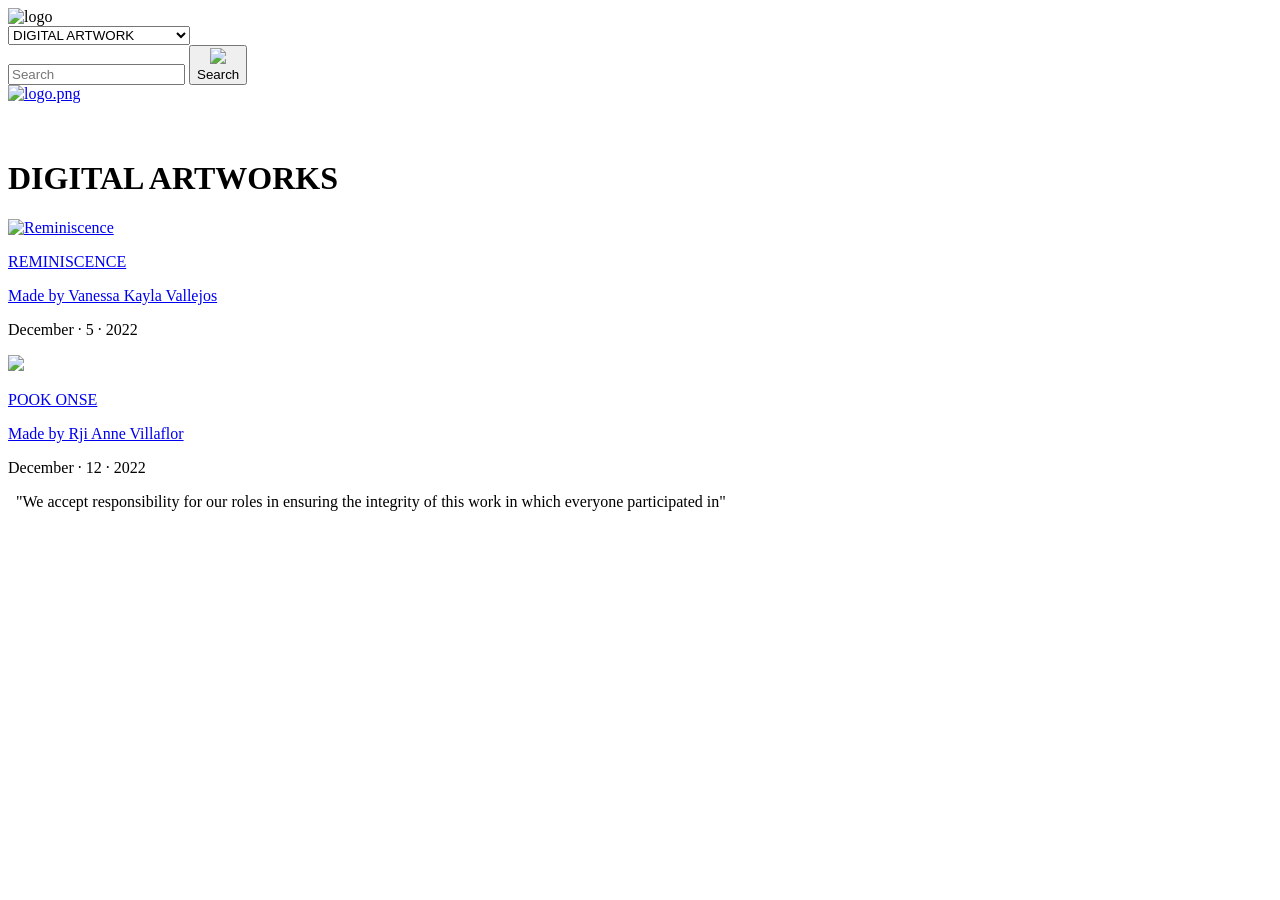
==== DIGITAL ARTWORK.html @ ce972868 "Add files via upload" ====
<!DOCTYPE html>
<html lang="en">
<head>
   
    <meta charset="UTF-8">
	<meta name="viewport" content="width=device-width, initial-scale=1.0">
	
    <title> GALLERY | DIGITAL ARTWORKS </title>

	<link rel="preconnect" href="https://fonts.googleapis.com">
	<link rel="preconnect" href="https://fonts.gstatic.com" crossorigin>
	<link href="https://fonts.googleapis.com/css2?family=League+Spartan:wght@500&display=swap" rel="stylesheet">
	<link href="https://fonts.googleapis.com/css2?family=Libre+Baskerville:ital@1&display=swap" rel="stylesheet">
	<link href="https://fonts.googleapis.com/css2?family=Cedarville+Cursive&display=swap" rel="stylesheet">
	<link href="https://fonts.googleapis.com/css2?family=Lobster&display=swap" rel="stylesheet">
	<link href="https://fonts.googleapis.com/css2?family=Great+Vibes&display=swap" rel="stylesheet">

	<link rel="stylesheet" href="styles/background.css">
	<link rel="stylesheet" href="styles/Header.css">
	<link rel="stylesheet" href="styles/images.css">
	<link rel="stylesheet" href="styles/style.css">
	<link rel="stylesheet" href="styles/footer.css">
	<link rel="stylesheet" href="styles/media.css">

<style>

	body {
		background-image: url(images/image-background.jpg);
		background-repeat: no-repeat;
		background-attachment: fixed;
  		background-size: cover;
		z-index: 100;
	}

</style>

</head>

<body>
	<div id="root">

	<header class="header">

		<div class="left-section">

			<div class="image-logo-logo">
				<img src="images/logo-logo.png" type="image/png" alt="logo" class="logo-brown-house">
			</div>

			<div class="dropdown">

				<select onchange="window.location.href=this.value" name="GALLERY" class="dropdown">

					<option value="DIGITAL ARTWORK.html">DIGITAL ARTWORK</option>
					<option value="GALLERY.html">PHOTOGRAPHY</option>
					<option value="TRADITIONAL ARTWORK.html">TRADITIONAL ARTWORK</option>
					<option value="TRAILER.html">TRAILER</option>
	
				</select>

			</div>

		</div>

		<div class="middle-section">

			<input id="searchbar" class="search-bar" type="text" placeholder="Search">	

			<button class="search-button tooltip-container">
				<img src="images/search.svg">
				
				<div class="tooltip">
					Search
				</div>		

			</button>	

		</div>

		<div class="right-section">
			
			<div class="Homepage-button">

				<a href="index.html" class="GALLERY-logo-a"><img class="GALLERY-logo" src="images/brown-house.png" alt="logo.png" type="image/png"></a>

			</div>


		
		</div>
	</header>
<div>
	&nbsp;
		<div>
		&nbsp;
	</div>
</div>

<main class="main-1">

	<div class="title-text">
		<h1 class="header-title-text"> DIGITAL ARTWORKS </h1>
	</div>

	<section class="image-grid">

		<div class="image-card-1">
			<div class="thumbnail-container">
				<a href="description-digital-art.html">
					<img class="thumbnail" src="images\digital-art\Reminiscence by Kayla.png" type="image/png" alt="Reminiscence">
				</a>
			</div>
				<div class="image-info-grid">
					<div class="image-info">
						<p class="image-title">
							<a class="image-link" href="description-digital-art.html">REMINISCENCE</a>
						</p>
						<p class="made-by"><a class="facebook-link" href="https://www.facebook.com/frinsesaaa.wp" target="_blank">
							Made by Vanessa Kayla Vallejos</a>
						</p>
						<p class="date-finished"> December &#183 5 &#183 2022</p>
					
				</div>
			</div>
		</div>

		<div class="image-card">
			<div class="thumbnail-container">
				<a href="#">
					<img class="thumbnail-portrait" src="images\black-background.jpg">
				</a>
			</div>
				<div class="image-info-grid">
					<div class="image-info">
						<p class="image-title">
							<a class="image-link" href="#">POOK ONSE</a>
						</p>
						<p class="made-by"><a class="facebook-link" href="#">
							Made by Rji Anne Villaflor</a>
						</p>
						<p class="date-finished"> December &#183 12 &#183 2022</p>
					
				</div>
			</div>
		</div>

	</section>
</main>

<footer class="footer-end">
	
	<div class="middle-section-footer">
		<p class="footer-paragraph"> &nbsp; "We accept responsibility for our roles in ensuring the integrity of this work in which everyone participated in" &nbsp; </p>
	</div>

</footer>
</div>
</body>
</html>
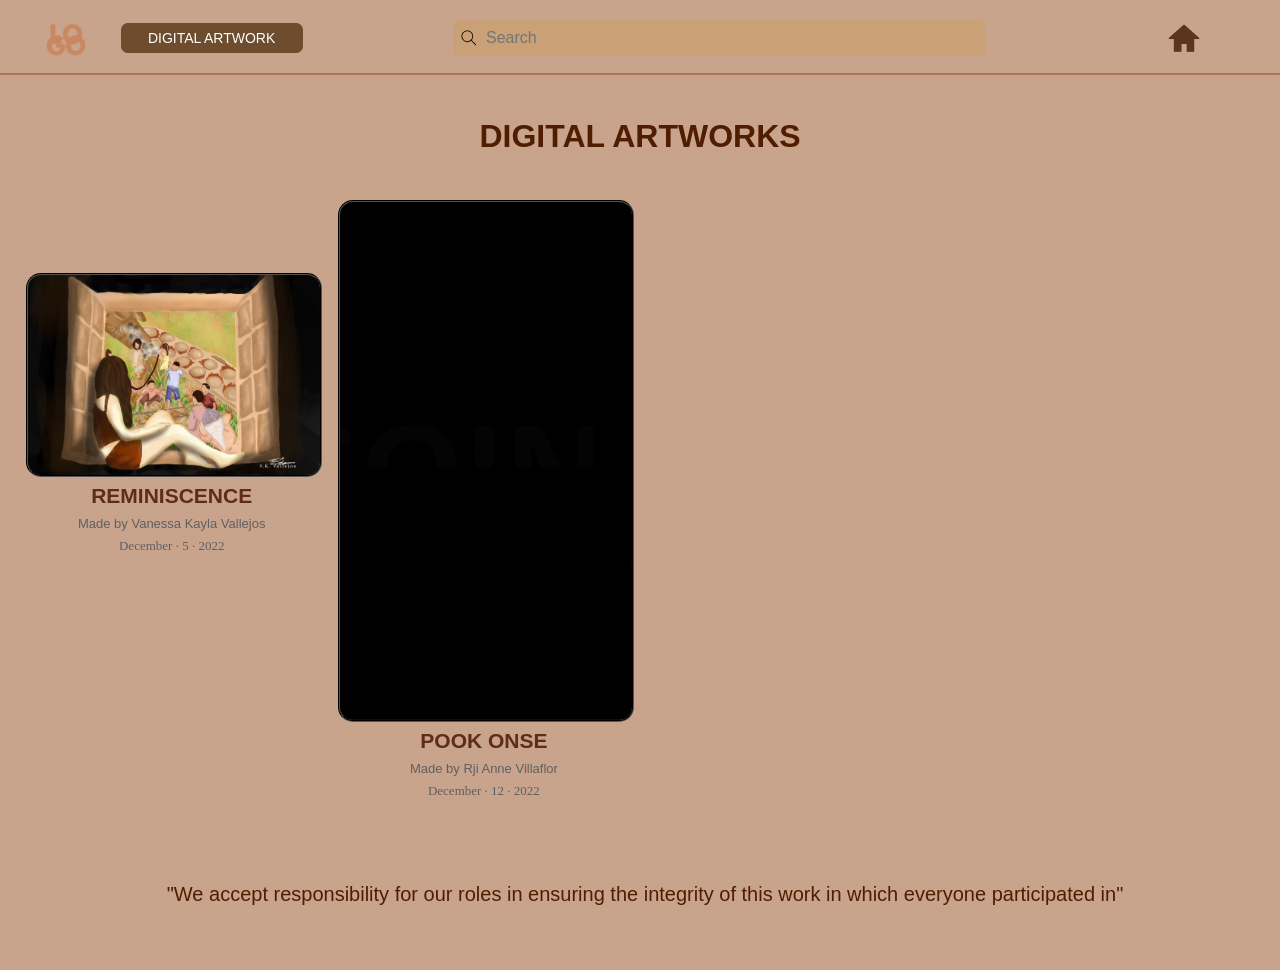
==== commit 26922d12: "Update DIGITAL ARTWORK.html" ====
--- a/DIGITAL ARTWORK.html
+++ b/DIGITAL ARTWORK.html
@@ -127,7 +127,7 @@
 		<div class="image-card">
 			<div class="thumbnail-container">
 				<a href="#">
-					<img class="thumbnail-portrait" src="images\black-background.jpg">
+					<img class="thumbnail" src="images\black-background.jpg">
 				</a>
 			</div>
 				<div class="image-info-grid">
@@ -156,4 +156,4 @@
 </footer>
 </div>
 </body>
-</html>+</html>
--- a/styles/background.css
+++ b/styles/background.css
@@ -0,0 +1,19 @@
+.back-video{
+    position: fixed;
+    right: 0;
+    bottom: 0;
+    z-index: -1;
+}
+@media (min-aspect-ratio: 16/9){
+    .back-video{
+        width: 100%;
+        height: auto;
+    }
+}
+@media (max-aspect-ratio: 16/9){
+    .back-video{
+        width: auto;
+        height: 100%;
+    }
+}
+
--- a/styles/Header.css
+++ b/styles/Header.css
@@ -0,0 +1,164 @@
+.header{
+    height: 55px;
+  
+    display: inline-flex;
+    flex-direction: row;
+    justify-content: space-between;
+
+    position: fixed;
+    top: 0;
+    left: 0;
+    right: 0;
+    z-index: 100;
+    
+    padding: 10px 2%;
+   
+    background-image: linear-gradient(rgba(147, 72, 26, 0.5),rgba(147, 72, 26,0.5));
+}
+
+.left-section {
+    -ms-box-orient: horizontal;
+    display: -webkit-box;
+    display: -moz-box;
+    display: -ms-flexbox;
+    display: -moz-flex;
+    display: -webkit-flex;
+    display: flex;
+    align-items: center;
+    margin-left: -15px;
+}
+
+.dropdown {
+    background-color: #6d4d2e;
+    border-color: #6d4d2e;
+    border-width: 7px;
+    border-radius: 7px;
+
+    color: white;
+    font-size: 14px;
+    font-family: 'League Spartan', sans-serif;
+    font-style: bold;
+    
+    text-align: center;
+    text-align-last: center;
+   
+    -webkit-appearance: none;
+    -moz-appearance: none;
+    appearance: none;
+    overflow: hidden;
+    width: 100%;
+    text-overflow:'';
+    text-indent: 0.01px; 
+    text-overflow: ""; 
+}
+
+.middle-section {
+    flex: 1;
+    margin-left: 70px;
+    margin-right: 35px;
+    max-width: 500px;
+    -ms-box-orient: horizontal;
+    display: -webkit-box;
+    display: -moz-box;
+    display: -ms-flexbox;
+    display: -moz-flex;
+    display: -webkit-flex;
+    display: flex;
+    align-items: center;
+}
+  
+.search-bar {
+    flex: 1;
+    height: 36px;
+    padding-left: 10px;
+    font-size: 16px;
+    border: none;
+    border-radius: 6px;
+    background-color: #caa076;
+    margin-left: -10px;
+    z-index: 20;
+    width: 30%;
+}
+
+.search-bar::placeholder {
+    font-size: 16px;
+}
+
+.search-bar::placeholder {
+    font-size: 16px;
+}
+
+.search-bar {
+    width: 40px;
+}
+
+.search-button {
+    height: 36px;
+    width: 32px;
+    position: absolute;
+    display: flex;
+    justify-content: center;
+    align-items: center;
+
+    padding: 0 6px;
+    margin-left: -33px;
+    margin-right: 10px;
+   
+    border-radius: 6px;
+    border: none;
+    background-color: #caa076;
+    
+    z-index: 19;
+  
+  }
+  
+.search-button .tooltip{
+    position: absolute;
+    background-color: gray;
+    color: white;
+    padding-top: 4px;
+    padding-bottom: 4px;
+    padding-left: 8px;
+    padding-right: 8px;
+    border-radius: 2px;
+    font-size: 12px;
+    bottom: -30px;
+    opacity: 0;
+    transition: opacity 0.15s;
+    pointer-events: none;
+    white-space: nowrap;
+}
+
+.search-button:hover .tooltip{
+    opacity: 1;
+}
+
+  
+.right-section {
+    margin-right: 20px;
+    -ms-box-orient: horizontal;
+    display: -webkit-box;
+    display: -moz-box;
+    display: -ms-flexbox;
+    display: -moz-flex;
+    display: -webkit-flex;
+    display: flex;
+    -webkit-justify-content: center;
+    justify-content: center;
+    align-items: center;
+    flex-shrink: 0;
+  }
+
+.header-text-about-us{
+    font-size: 50px;
+}
+
+.header-text-about-us{
+    font-family: 'Great Vibes', cursive;
+    font-style: bold;
+    font-weight: 700;
+    color: #c98860;
+}
+
+
+
--- a/styles/images.css
+++ b/styles/images.css
@@ -0,0 +1,96 @@
+
+
+.image-logo-logo{
+    margin-top: 20px;
+}
+
+.search-icon {
+    height: 25px;
+}
+
+.logo-beside-select{
+    height: 24px;
+    margin-right: nones;
+}
+
+.thumbnail {
+    width: 100%;
+    border-radius: 15px;
+    border: 2px black;
+    border-style: groove;
+}
+
+.thumbnail-2 {
+    width: 95%;
+    border-radius: 15px;
+    border: 2px black;
+    border-style: groove;
+}
+  
+.image-title {
+    font-size: 21px;
+    line-height: 20px;
+    margin-bottom: 10px;
+    text-align: center;
+    margin-top: 5px;
+}
+
+.image-card-1{
+    padding-top: 25%;
+}
+
+
+.image-link{
+    color: #5b2714f6;
+    text-decoration: none;
+    font-family: 'League Spartan', sans-serif;
+    font-weight: 700;
+}
+
+.image-info-grid {
+    display: grid;
+    grid-template-columns: 1fr;
+}
+  
+  
+.thumbnail-row {
+    margin-bottom: 8px;
+    position: relative;
+}
+  
+.made-by,
+.date-finished {
+    font-size: 13px;
+    color: rgb(96, 96, 96);
+    text-align: center;
+}
+
+.date-finished{
+    margin-top: 6px;
+}
+  
+.made-by {
+ margin-bottom: 4px;
+}
+
+.facebook-link{
+    font-size: 13px;
+    color: rgb(96, 96, 96);
+    text-decoration: none;
+    font-family: 'Libre Baskerville', sans-serif;
+}
+
+.image-grid {
+    display: grid;
+    
+    column-gap: 20px;
+    row-gap: 40px;
+    padding: 0 2%;
+    background-image: linear-gradient(rgba(147, 72, 26, 0.5),rgba(147, 72, 26,0.5));
+
+}
+
+
+
+
+
--- a/styles/style.css
+++ b/styles/style.css
@@ -0,0 +1,118 @@
+*{
+	margin: 0;
+	padding: 0;
+    font-family:'Segoe UI', Tahoma, Geneva, Verdana, League-Spartan, 'Libre Baskerville', 'Cedarville Cursive', 'Lobster', 'Great Vibes' sans-serif;
+}	
+
+header{
+	background-image:linear-gradient(rgba(0,0,0,0.5),rgba(0,0,0,0.5)), url(bg.jpg);
+	height: 100vh;
+	background-size: cover;
+	background-position: center;
+}
+
+nav{
+	-ms-box-orient: horizontal;
+    display: -webkit-box;
+    display: -moz-box;
+    display: -ms-flexbox;
+    display: -moz-flex;
+    display: -webkit-flex;
+    display: flex;
+    -webkit-justify-content: space-between;
+    justify-content: space-between;
+    padding: 3% 6%;
+}
+
+.main{
+    flex: 1;
+    text-align: center;
+}
+
+.main ul{
+	float: right;
+	list-style-type: none;
+}
+
+.main ul li{
+    display: inline-block;
+    padding: 8px 20px;
+    position: relative;
+	margin-right: 13px;
+}
+
+.main ul li a{
+    color: rgb(245, 226, 199);
+    text-decoration: none;
+    font-size: 20px;
+}
+
+.main ul li:hover{
+    background-color: #ad8650;
+    color: #000;
+}
+
+.main ul li a:active{
+	color: white;
+}
+
+.logo{
+	float: left;
+	margin-left: 14px;
+}
+
+.image-logo-logo-logo{
+	width: 160px;
+	margin-top: -56px;
+}
+
+.main{
+	max-width: 1500px;
+	margin: auto;
+}
+
+.title{
+	position: absolute;
+	top: 45%;
+	left: 50%;
+	transform: translate(-50%,-50%);
+}
+
+.title h1{
+	color: #f3e3d3;
+	font-size: 86px;
+	font-family: League-Spartan;
+	text-align: center;
+	font-weight: 700;
+	transition: 0.3s;
+}
+
+.title h3{
+	color: #efeacd;
+    font-size: 21px;
+	font-family: 'Libre Baskerville', serif;
+	transition: 0.3s;
+}
+
+.title h1:hover{
+	-webkit-text-stroke: 2px #efeacd;
+	color: transparent;
+}
+
+.title h3:hover{
+	-webkit-text-stroke: 1px #f3e3d3;
+	color: transparent;
+}
+
+.main-1{
+	margin-top: 37px;
+}
+
+@media screen {
+	.title h1{
+		font-size: 70px;
+	}
+	.title{
+		margin-top: 25px;
+	}
+}
--- a/styles/footer.css
+++ b/styles/footer.css
@@ -0,0 +1,27 @@
+.footer-end{
+    -ms-box-orient: horizontal;
+    display: -webkit-box;
+    display: -moz-box;
+    display: -ms-flexbox;
+    display: -moz-flex;
+    display: -webkit-flex;
+    display: flex;
+    -webkit-justify-content: center;
+    justify-content: center;
+    align-items: center;
+    background-image: linear-gradient(rgba(147, 72, 26, 0.5),rgba(147, 72, 26,0.5));
+}
+
+.middle-section-footer{
+    padding: 5% 7%;
+    margin-top: 20px;
+    margin-left: 10px;
+}
+
+.footer-paragraph{
+    text-align: center;
+    font-family: 'League Spartan', sans-serif;
+    font-size: 20px;
+   color: #511d00;
+   font-weight: 200;
+}
--- a/styles/media.css
+++ b/styles/media.css
@@ -0,0 +1,426 @@
+/** GALLERY **/
+  
+@media (max-width: 750px) {
+    .image-grid, .footer-end {
+      grid-template-columns: 1fr 1fr;
+ }
+}
+  
+ @media (min-width: 751px) and (max-width: 999px) {
+    .image-grid, .footer-end {
+      grid-template-columns: 1fr 1fr 1fr;
+ }
+}
+  
+@media (min-width: 1000px) {
+    .image-grid, .footer-end{
+      grid-template-columns: 1fr 1fr 1fr 1fr ;
+ }
+}
+
+/** NAV BAR OF DESCRIPTIONS **/
+
+@media (max-width: 230px) {
+    .homepage-button-image{
+        width: 16px;
+    }
+    .back-button-text, .next-button-text{
+        text-decoration: none;
+        font-size: 8px;
+        color: black;
+    }
+}
+
+@media (min-width: 230px) and (max-width: 430px) {
+    .homepage-button-image{
+        width: 20px;
+    }
+    .back-button-text, .next-button-text{
+        text-decoration: none;
+        font-size: 10px;
+        color: black;
+    }
+}
+
+@media (min-width: 430px) and (max-width: 630px) {
+    .homepage-button-image{
+        width: 24px;
+    }
+    .back-button-text, .next-button-text{
+        text-decoration: none;
+        font-size: 11px;
+        color: black;
+    }
+}
+
+@media (min-width: 630px) and (max-width: 830px) {
+    .homepage-button-image{
+        width: 28px;
+    }
+    .back-button-text, .next-button-text{
+        text-decoration: none;
+        font-size: 12px;
+        color: black;
+    }
+}
+
+@media (min-width: 830px) and (max-width: 1030px) {
+    .homepage-button-image{
+        width: 32px;
+    }
+    .back-button-text, .next-button-text{
+        text-decoration: none;
+        font-size: 14px;
+        color: black;
+    }
+}
+
+@media (min-width: 1030px) and (max-width: 1230px) {
+    .homepage-button-image{
+        width: 34px;
+    }
+    .back-button-text, .next-button-text{
+        text-decoration: none;
+        font-size: 15px;
+        color: black;
+    }
+}
+
+@media (min-width: 1230px) and (max-width: 1430px) {
+    .homepage-button-image{
+        width: 38px;
+    }
+    .back-button-text, .next-button-text{
+        text-decoration: none;
+        font-size: 16px;
+        color: black;
+    }
+}
+
+@media (min-width: 1430px) {
+    .homepage-button-image{
+        width: 40px;
+    }
+    .back-button-text, .next-button-text{
+        text-decoration: none;
+        font-size: 16px;
+        color: black;
+    }
+}
+
+
+/** DESCRIPTIONS **/
+
+@media (max-width: 230px) {
+    .title-of-image{
+        font-size: 14px;
+    }
+    .paragraph-text-descriptions{
+    padding: 8% 8%;
+    }
+    .description-of-image{
+        margin-top: -10px;
+        text-indent: 20px;
+        font-size: 16px;
+    }
+}
+
+
+@media (min-width: 230px) and (max-width: 330px) {
+    .title-of-image{
+        font-size: 16px;
+    }
+    .paragraph-text-descriptions{
+    padding: 8% 10%;
+    }
+    .description-of-image{
+        margin-top: -25px;
+        text-indent: 20px;
+        font-size: 17px;
+    }
+}
+
+@media (min-width: 330px) and (max-width: 430px) {
+    .title-of-image{
+        font-size: 20px;
+    }
+    .paragraph-text-descriptions{
+    padding: 8% 14%;
+    }
+    .description-of-image{
+        margin-top: -35px;
+        text-indent: 20px;
+        font-size: 20px;
+    }
+}
+
+@media (min-width: 430px) and (max-width: 530px) {
+    .title-of-image{
+        font-size: 24px;
+    }
+    .paragraph-text-descriptions{
+    padding: 8% 14%;
+    }
+    .description-of-image{
+        margin-top: -45px;
+        text-indent: 20px;
+        font-size: 22px;
+    }
+}
+
+@media (min-width: 530px) and (max-width: 630px) {
+    .title-of-image{
+        font-size: 28px;
+    }
+    .paragraph-text-descriptions{
+    padding: 8% 14%;
+    }
+    .description-of-image{
+        margin-top: -55px;
+        text-indent: 20px;
+        font-size: 23px;
+    }
+}
+
+@media (min-width: 630px) and (max-width: 730px) {
+    .title-of-image{
+        font-size: 28px;
+    }
+    .paragraph-text-descriptions{
+    padding: 8% 14%;
+    }
+    .description-of-image{
+        margin-top: -65px;
+        text-indent: 20px;
+        font-size: 24px;
+    }
+}
+
+@media (min-width: 730px) and (max-width: 830px) {
+    .title-of-image{
+        font-size: 32px;
+    }
+    .paragraph-text-descriptions{
+    padding: 8% 16%;
+    }
+    .description-of-image{
+        margin-top: -75px;
+        text-indent: 20px;
+        font-size: 24px;
+    }
+}
+
+@media (min-width: 830px) and (max-width: 930px) {
+    .title-of-image{
+        font-size: 36px;
+    }
+    .paragraph-text-descriptions{
+    padding: 8% 16%;
+    }
+    .description-of-image{
+        margin-top: -85px;
+        text-indent: 20px;
+        font-size: 26px;
+    }
+}
+
+@media (min-width: 930px) and (max-width: 1030px) {
+    .title-of-image{
+        font-size: 40px;
+    }
+    .paragraph-text-descriptions{
+    padding: 8% 18%;
+    }
+    .description-of-image{
+        margin-top: -95px;
+        text-indent: 20px;
+        font-size: 27px;
+    }
+}
+  
+ @media (min-width: 1030px) and (max-width: 1130px) {
+    .title-of-image{
+        font-size: 40px;
+    }
+    .paragraph-text-descriptions{
+    padding: 8% 18%;
+    }
+    .description-of-image{
+        margin-top: -105px;
+        text-indent: 20px;
+        font-size: 28px;
+    }
+}
+
+@media (min-width: 1130px) and (max-width: 1230px) {
+    .title-of-image{
+        font-size: 42px;
+    }
+    .paragraph-text-descriptions{
+        padding: 8% 20%;
+    }
+    .description-of-image{
+        margin-top: -115px;
+        text-indent: 20px;
+        font-size: 30px;
+    }
+}
+
+@media (min-width: 1230px) and (max-width: 1330px) {
+    .title-of-image{
+        font-size: 42px;
+    }
+    .paragraph-text-descriptions{
+        padding: 8% 20%;
+    }
+    .description-of-image{
+        margin-top: -125px;
+        text-indent: 20px;
+        font-size: 31px;
+    }
+}
+
+@media (min-width: 1330px) and (max-width: 1430px) {
+    .title-of-image{
+        font-size: 44px;
+    }
+    .paragraph-text-descriptions{
+        padding: 8% 20%;
+    }
+    .description-of-image{
+        margin-top: -135px;
+        text-indent: 20px;
+        font-size: 32px;
+    }
+}
+  
+@media (min-width: 1430px) {
+    .title-of-image{
+        font-size: 44px;
+    }
+    .paragraph-text-descriptions{
+        padding: 8% 20%;
+    }
+    .description-of-image{
+        margin-top: -145px;
+        text-indent: 20px;
+        font-size: 33px;
+    }
+}
+
+/** LOGO OF HOUSE IN GALLERY **/
+
+@media (min-width: 700px) {
+    
+    .GALLERY-logo{
+        width: 100px;
+        height: 50px;
+        margin-top: 5px;
+    }
+    .logo-brown-house{
+        width: 110px;
+    }
+    
+}
+
+@media (min-width: 340px) and (max-width: 700px) {
+
+    .GALLERY-logo{
+        width: 100px;
+        height: 50px;
+        margin-top: 5px;
+    }
+    .logo-brown-house{
+        width: 110px;
+    }
+    
+}
+
+@media (max-width: 340px) {
+
+    .GALLERY-logo{
+        margin-left: -25px;
+        width: 75px;
+        margin-top: 5px;
+    }
+    .logo-brown-house{
+        width: 80px;
+        margin-bottom: 5px;
+    }
+}
+
+/** Title Text PHOTOGRAPHY **/
+
+@media (min-width: 800px) {
+    .title-text{
+        -ms-box-orient: horizontal;
+        display: -webkit-box;
+        display: -moz-box;
+        display: -ms-flexbox;
+        display: -moz-flex;
+        display: -webkit-flex;
+        display: flex;
+        align-items: center;
+        -webkit-justify-content: center;
+        justify-content: center;
+        padding: 3.5% 0;
+        background-image: linear-gradient(rgba(147, 72, 26, 0.5),rgba(147, 72, 26,0.5));
+    }
+    
+    .header-title-text{
+        font-family: 'Geneva', sans-serif;
+        font-size: 32px;
+        color:#511d00;
+        font-weight: 700;
+    }
+}
+
+@media (min-width: 400px) and (max-width: 800px) {
+    .title-text{
+        -ms-box-orient: horizontal;
+        display: -webkit-box;
+        display: -moz-box;
+        display: -ms-flexbox;
+        display: -moz-flex;
+        display: -webkit-flex;
+        display: flex;
+        align-items: center;
+        -webkit-justify-content: center;
+        justify-content: center;
+        padding: 3.5% 0;
+        background-image: linear-gradient(rgba(147, 72, 26, 0.5),rgba(147, 72, 26,0.5));
+    }
+    
+    .header-title-text{
+        font-family: 'Geneva', sans-serif;
+        font-size: 28px;
+        color:#511d00;
+        font-weight: 700;
+    }
+}
+
+@media (max-width: 400px){
+    .title-text{
+        -ms-box-orient: horizontal;
+        display: -webkit-box;
+        display: -moz-box;
+        display: -ms-flexbox;
+        display: -moz-flex;
+        display: -webkit-flex;
+        display: flex;
+        align-items: center;
+        -webkit-justify-content: center;
+        justify-content: center;
+        padding: 3.5% 0;
+        background-image: linear-gradient(rgba(147, 72, 26, 0.5),rgba(147, 72, 26,0.5));
+    }
+    
+    .header-title-text{
+        font-family: 'Geneva', sans-serif;
+        font-size: 23px;
+        color:#511d00;
+        font-weight: 700;
+    }
+}
+
+
